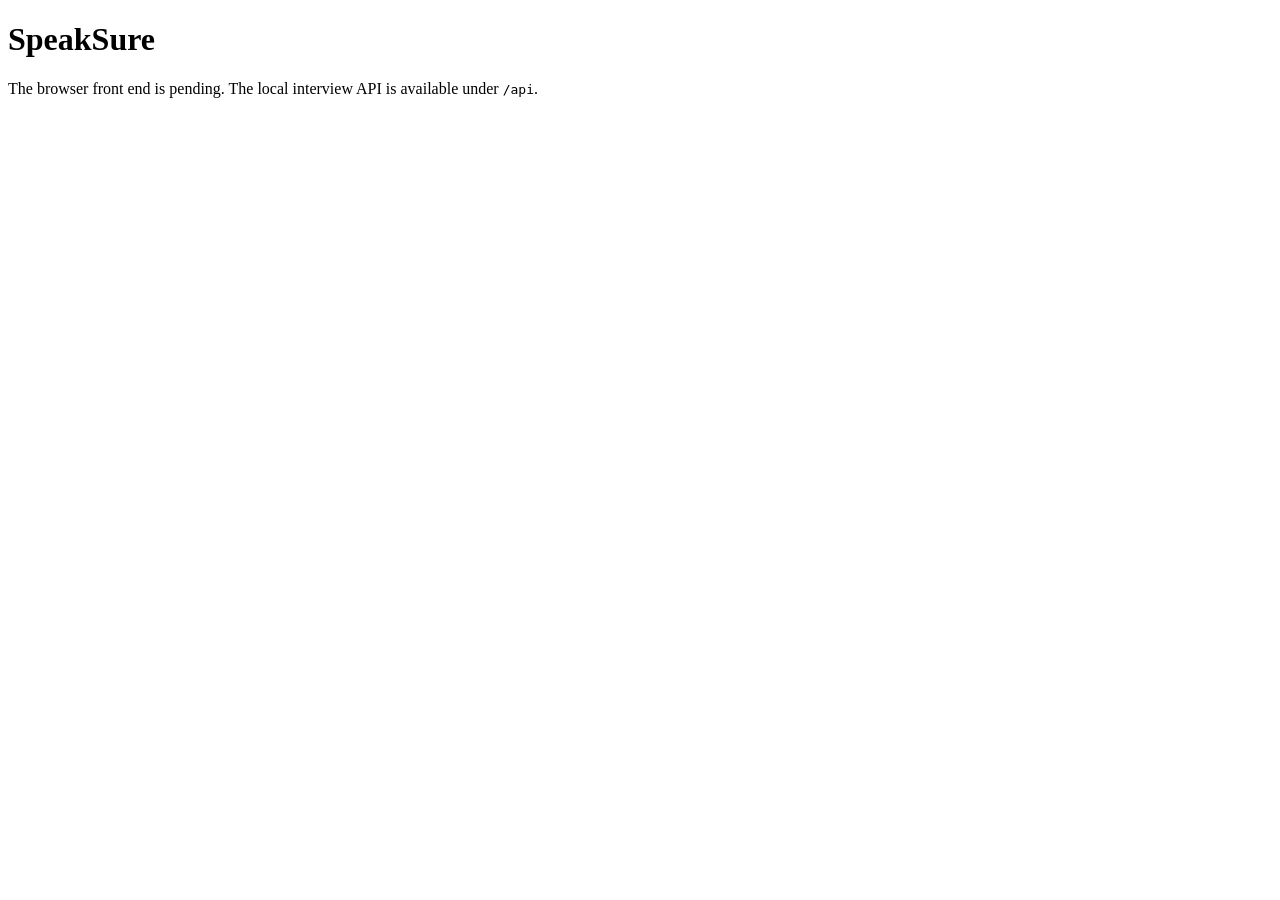
==== src/speaksure/web/static/index.html @ 06c4f04a "feat: web backend, ASR hygiene, evaluation tools" ====
<!doctype html>
<html lang="en">
<head>
  <meta charset="utf-8">
  <meta name="viewport" content="width=device-width, initial-scale=1">
  <title>SpeakSure</title>
</head>
<body>
  <main>
    <h1>SpeakSure</h1>
    <p>The browser front end is pending. The local interview API is available under <code>/api</code>.</p>
  </main>
</body>
</html>
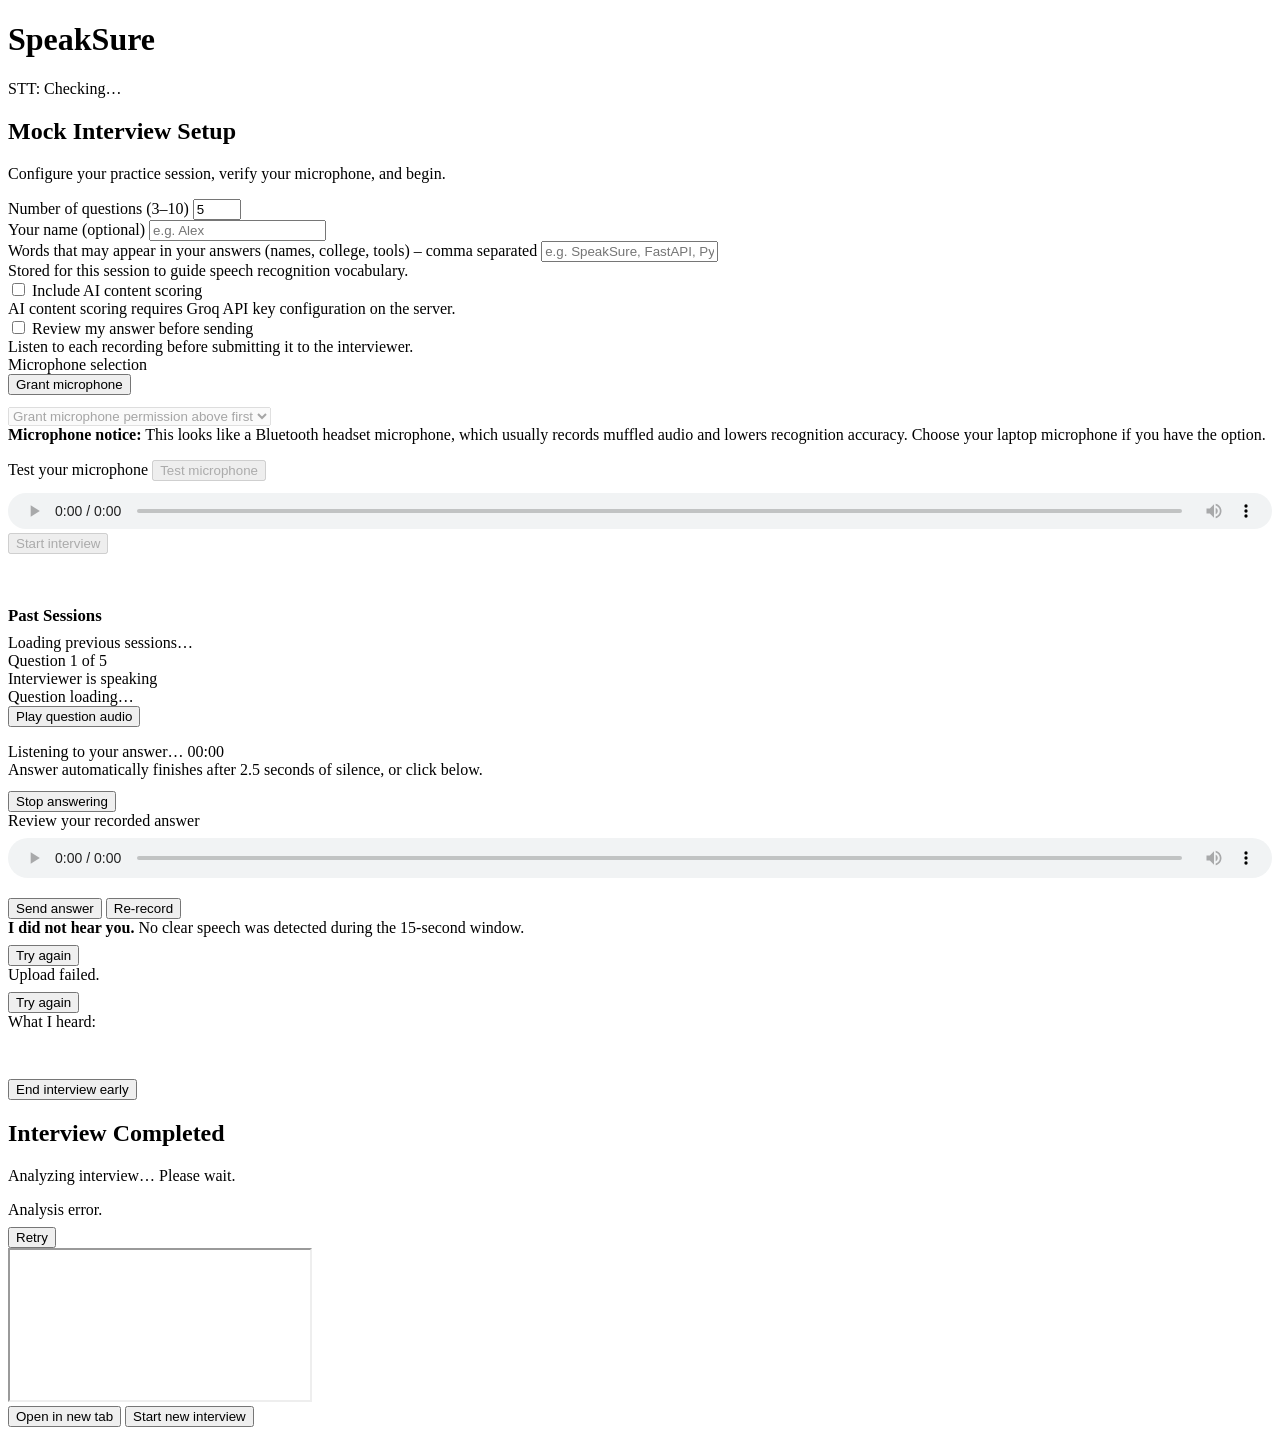
==== commit 0502dfb3: "feat: web backend, ASR hygiene, evaluation tools" ====
--- a/src/speaksure/web/static/index.html
+++ b/src/speaksure/web/static/index.html
@@ -3,12 +3,193 @@
 <head>
   <meta charset="utf-8">
   <meta name="viewport" content="width=device-width, initial-scale=1">
-  <title>SpeakSure</title>
+  <title>SpeakSure – Interactive Mock Interview</title>
+  <link rel="stylesheet" href="/static/app.css">
 </head>
 <body>
-  <main>
-    <h1>SpeakSure</h1>
-    <p>The browser front end is pending. The local interview API is available under <code>/api</code>.</p>
-  </main>
+  <!-- Aria-live announcement region for screen readers -->
+  <div id="live-announcer" class="sr-only" aria-live="polite"></div>
+
+  <div class="app-container">
+    <header class="app-header">
+      <h1 class="app-title">SpeakSure</h1>
+      <span id="stt-status-badge" class="badge">STT: Checking…</span>
+    </header>
+
+    <main>
+      <!-- Screen A: Setup -->
+      <section id="screen-setup" class="screen" aria-labelledby="setup-heading">
+        <h2 id="setup-heading" class="screen-title">Mock Interview Setup</h2>
+        <p class="screen-description">Configure your practice session, verify your microphone, and begin.</p>
+
+        <form id="setup-form" novalidate>
+          <div class="form-group">
+            <label for="questions-count" class="form-label">Number of questions (3–10)</label>
+            <input type="number" id="questions-count" class="form-control" min="3" max="10" value="5" required>
+          </div>
+
+          <div class="form-group">
+            <label for="candidate-name" class="form-label">Your name (optional)</label>
+            <input type="text" id="candidate-name" class="form-control" placeholder="e.g. Alex" maxlength="120">
+          </div>
+
+          <div class="form-group">
+            <label for="vocabulary-hints" class="form-label">Words that may appear in your answers (names, college, tools) – comma separated</label>
+            <input type="text" id="vocabulary-hints" class="form-control" placeholder="e.g. SpeakSure, FastAPI, PyTorch, CTranslate2">
+            <div class="form-hint">Stored for this session to guide speech recognition vocabulary.</div>
+          </div>
+
+          <div class="form-group">
+            <label class="checkbox-label" for="content-scoring-check">
+              <input type="checkbox" id="content-scoring-check">
+              <span>Include AI content scoring</span>
+            </label>
+            <div id="content-scoring-note" class="form-hint hidden">AI content scoring requires Groq API key configuration on the server.</div>
+          </div>
+
+          <div class="form-group">
+            <label class="checkbox-label" for="review-check">
+              <input type="checkbox" id="review-check">
+              <span>Review my answer before sending</span>
+            </label>
+            <div class="form-hint">Listen to each recording before submitting it to the interviewer.</div>
+          </div>
+
+          <div class="form-group">
+            <label class="form-label" for="mic-select">Microphone selection</label>
+            <div class="button-group" style="margin-top: 0; margin-bottom: 0.75rem;">
+              <button type="button" id="grant-mic-btn" class="button button-secondary">Grant microphone</button>
+            </div>
+            <select id="mic-select" class="form-control" disabled>
+              <option value="">Grant microphone permission above first</option>
+            </select>
+          </div>
+
+          <!-- Bluetooth Warning Banner -->
+          <div id="bluetooth-warning" class="alert-box alert-warning hidden" role="alert">
+            <strong>Microphone notice:</strong> This looks like a Bluetooth headset microphone, which usually records muffled audio and lowers recognition accuracy. Choose your laptop microphone if you have the option.
+          </div>
+
+          <!-- Microphone Test Section -->
+          <div class="form-group" style="border-top: 1px solid var(--border-color); padding-top: 1rem;">
+            <label class="form-label">Test your microphone</label>
+            <button type="button" id="test-mic-btn" class="button button-secondary" disabled>Test microphone</button>
+            <div id="test-meter-container" class="hidden" style="margin-top: 0.75rem;">
+              <div class="meter-wrapper">
+                <div id="test-meter-bar" class="meter-fill meter-normal"></div>
+              </div>
+              <div id="test-assessment" class="test-assessment-badge" aria-live="polite"></div>
+              <div style="margin-top: 0.5rem;">
+                <audio id="test-audio-playback" controls class="hidden" style="width: 100%; height: 36px;"></audio>
+              </div>
+            </div>
+          </div>
+
+          <div class="button-group">
+            <button type="submit" id="start-interview-btn" class="button button-primary" disabled>Start interview</button>
+          </div>
+        </form>
+
+        <div style="margin-top: 2rem; border-top: 1px solid var(--border-color); padding-top: 1.25rem;">
+          <h3 style="font-size: 1.05rem; margin: 0 0 0.5rem 0;">Past Sessions</h3>
+          <div id="past-sessions-container">Loading previous sessions…</div>
+        </div>
+      </section>
+
+      <!-- Screen B: Interview -->
+      <section id="screen-interview" class="screen hidden" aria-labelledby="turn-indicator">
+        <div class="turn-header">
+          <div id="turn-indicator" class="turn-counter">Question 1 of 5</div>
+          <div id="interview-status-badge" class="status-badge status-speaking">Interviewer is speaking</div>
+        </div>
+
+        <div id="question-text" class="question-display" aria-live="polite">Question loading…</div>
+
+        <button type="button" id="play-question-btn" class="button button-secondary hidden" style="margin-bottom: 1rem;">
+          Play question audio
+        </button>
+
+        <!-- Listening panel -->
+        <div id="listening-panel" class="listening-card hidden">
+          <div class="listening-info">
+            <span>Listening to your answer…</span>
+            <span id="timer-display" class="monospace">00:00</span>
+          </div>
+          <div class="meter-wrapper">
+            <div id="listening-meter-bar" class="meter-fill meter-normal"></div>
+          </div>
+          <div class="form-hint" style="margin-bottom: 0.75rem;">
+            Answer automatically finishes after 2.5 seconds of silence, or click below.
+          </div>
+          <div class="button-group" style="margin-top: 0.5rem;">
+            <button type="button" id="stop-answering-btn" class="button button-primary">Stop answering</button>
+          </div>
+        </div>
+
+        <!-- Review before sending panel -->
+        <div id="review-panel" class="listening-card hidden">
+          <div class="listening-info">
+            <span>Review your recorded answer</span>
+          </div>
+          <audio id="review-audio" controls style="width: 100%; height: 40px; margin: 0.5rem 0;"></audio>
+          <div class="button-group" style="margin-top: 0.5rem;">
+            <button type="button" id="send-answer-btn" class="button button-primary">Send answer</button>
+            <button type="button" id="rerecord-btn" class="button button-secondary">Re-record</button>
+          </div>
+        </div>
+
+        <!-- No speech detected alert -->
+        <div id="no-speech-notice" class="alert-box alert-warning hidden" role="alert">
+          <p style="margin: 0 0 0.5rem 0;"><strong>I did not hear you.</strong> No clear speech was detected during the 15-second window.</p>
+          <button type="button" id="retry-no-speech-btn" class="button button-secondary">Try again</button>
+        </div>
+
+        <!-- Upload error notice (retains recorded WAV in memory) -->
+        <div id="upload-error-notice" class="alert-box alert-danger hidden" role="alert">
+          <p id="upload-error-message" style="margin: 0 0 0.5rem 0;">Upload failed.</p>
+          <button type="button" id="retry-upload-btn" class="button button-secondary">Try again</button>
+        </div>
+
+        <!-- Transcript Card -->
+        <div id="transcript-card" class="transcript-box hidden">
+          <div class="transcript-heading">What I heard:</div>
+          <p id="transcript-text" class="transcript-body"></p>
+          <div id="transcript-flags"></div>
+        </div>
+
+        <div class="button-group" style="margin-top: 2rem; border-top: 1px solid var(--border-color); padding-top: 1rem;">
+          <button type="button" id="end-early-btn" class="button button-danger">End interview early</button>
+        </div>
+      </section>
+
+      <!-- Screen C: Results -->
+      <section id="screen-results" class="screen hidden" aria-labelledby="results-heading">
+        <h2 id="results-heading" class="screen-title">Interview Completed</h2>
+        <p id="results-status" class="screen-description" aria-live="polite">Analyzing interview… Please wait.</p>
+
+        <div id="results-progress-bar" class="progress-bar">
+          <div class="progress-bar-fill progress-indeterminate"></div>
+        </div>
+
+        <div id="results-error-notice" class="alert-box alert-danger hidden" role="alert">
+          <p id="results-error-message" style="margin: 0 0 0.5rem 0;">Analysis error.</p>
+          <button type="button" id="retry-results-btn" class="button button-secondary">Retry</button>
+        </div>
+
+        <div id="report-container" class="hidden">
+          <div class="report-iframe-wrapper">
+            <iframe id="report-frame" sandbox="allow-same-origin" title="Mock interview feedback report"></iframe>
+          </div>
+        </div>
+
+        <div id="results-actions" class="button-group hidden">
+          <button type="button" id="open-new-tab-btn" class="button button-secondary">Open in new tab</button>
+          <button type="button" id="new-interview-btn" class="button button-primary">Start new interview</button>
+        </div>
+      </section>
+    </main>
+  </div>
+
+  <script type="module" src="/static/js/main.js"></script>
 </body>
 </html>
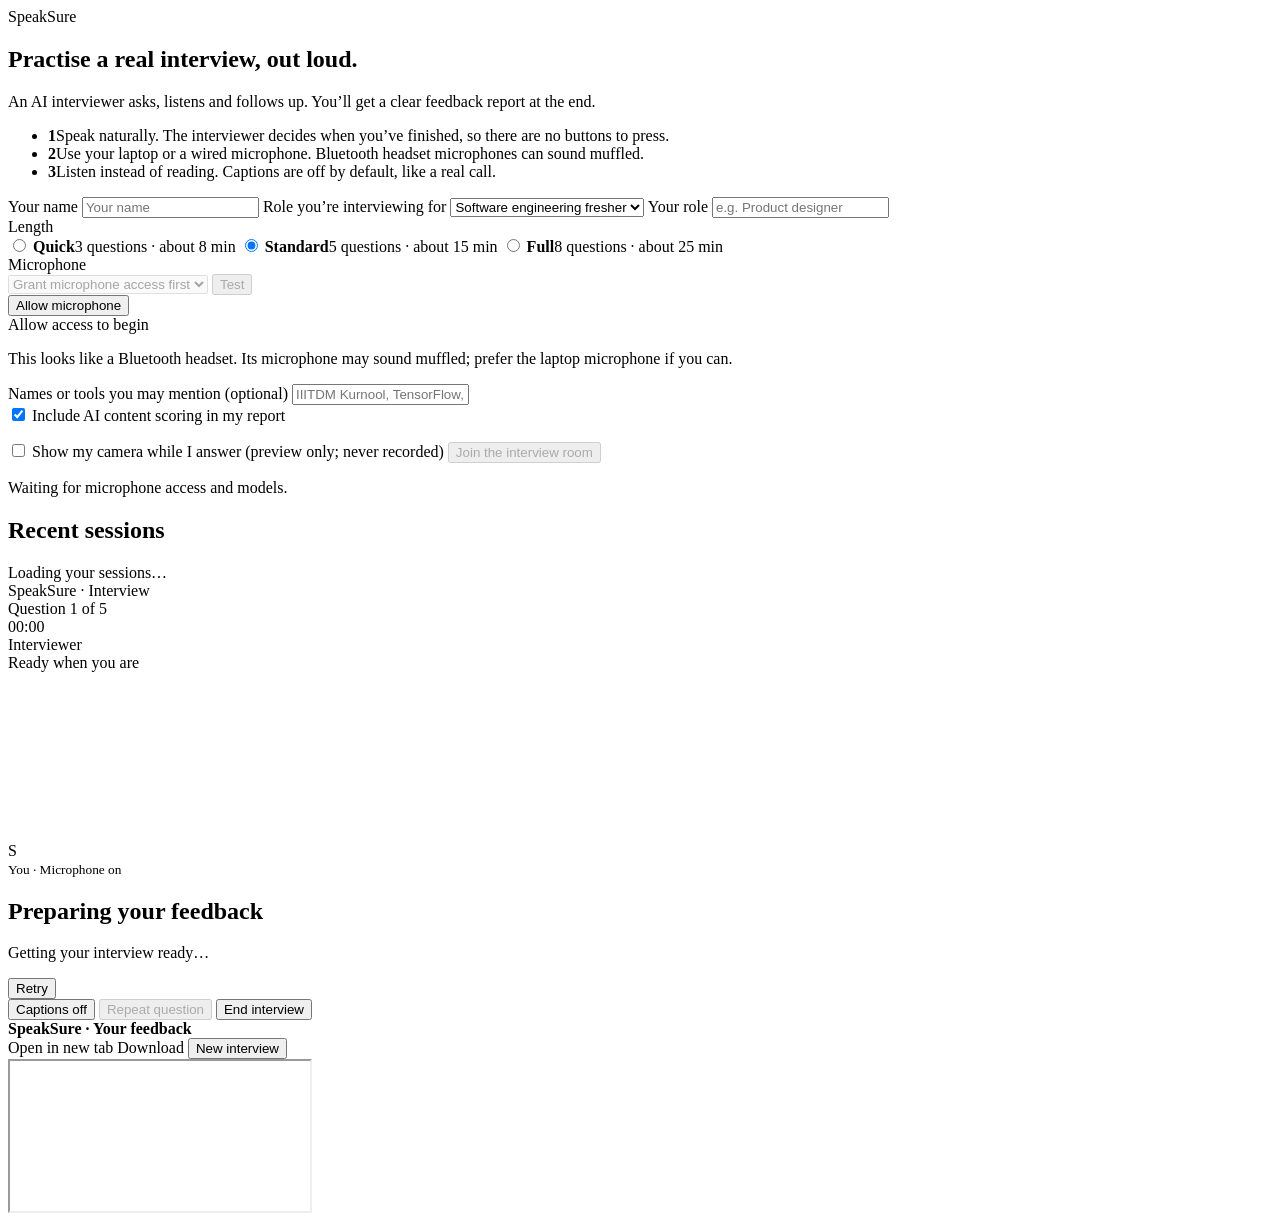
==== commit 0edac5c8: "Changed the ui of the project and upgrade of the total repository and model settings" ====
--- a/src/speaksure/web/static/index.html
+++ b/src/speaksure/web/static/index.html
@@ -1,195 +1,179 @@
 <!doctype html>
 <html lang="en">
-<head>
-  <meta charset="utf-8">
-  <meta name="viewport" content="width=device-width, initial-scale=1">
-  <title>SpeakSure – Interactive Mock Interview</title>
-  <link rel="stylesheet" href="/static/app.css">
-</head>
-<body>
-  <!-- Aria-live announcement region for screen readers -->
-  <div id="live-announcer" class="sr-only" aria-live="polite"></div>
+  <head>
+    <meta charset="utf-8">
+    <meta name="viewport" content="width=device-width, initial-scale=1, viewport-fit=cover">
+    <meta name="theme-color" content="#f3f5fb">
+    <link rel="icon" href="data:,">
+    <title>SpeakSure · Interview room</title>
+    <link rel="stylesheet" href="/static/app.css">
+  </head>
+  <body>
+    <div id="live-announcer" class="sr-only" aria-live="polite" aria-atomic="true"></div>
 
-  <div class="app-container">
-    <header class="app-header">
-      <h1 class="app-title">SpeakSure</h1>
-      <span id="stt-status-badge" class="badge">STT: Checking…</span>
-    </header>
+    <main id="setup" class="setup-layout">
+      <section class="intro">
+        <div class="brand">SpeakSure</div>
+        <h1>Practise a real interview, out loud.</h1>
+        <p class="lead">An AI interviewer asks, listens and follows up. You’ll get a clear feedback report at the end.</p>
+        <ul class="tips">
+          <li><b>1</b><span>Speak naturally. The interviewer decides when you’ve finished, so there are no buttons to press.</span></li>
+          <li><b>2</b><span>Use your laptop or a wired microphone. Bluetooth headset microphones can sound muffled.</span></li>
+          <li><b>3</b><span>Listen instead of reading. Captions are off by default, like a real call.</span></li>
+        </ul>
+      </section>
 
-    <main>
-      <!-- Screen A: Setup -->
-      <section id="screen-setup" class="screen" aria-labelledby="setup-heading">
-        <h2 id="setup-heading" class="screen-title">Mock Interview Setup</h2>
-        <p class="screen-description">Configure your practice session, verify your microphone, and begin.</p>
+      <div class="setup-side">
+        <form id="setup-form" class="card" aria-label="Interview setup">
+          <label class="field">
+            Your name
+            <input id="candidate-name" class="input" autocomplete="name" maxlength="120" placeholder="Your name">
+          </label>
 
-        <form id="setup-form" novalidate>
-          <div class="form-group">
-            <label for="questions-count" class="form-label">Number of questions (3–10)</label>
-            <input type="number" id="questions-count" class="form-control" min="3" max="10" value="5" required>
+          <label class="field">
+            Role you’re interviewing for
+            <select id="role-select" class="input">
+              <option>Software engineering fresher</option>
+              <option>Data analyst</option>
+              <option>Customer support associate</option>
+              <option>Other</option>
+            </select>
+          </label>
+          <label id="other-role-wrap" class="field hidden">
+            Your role
+            <input id="other-role" class="input" maxlength="60" placeholder="e.g. Product designer">
+          </label>
+
+          <div id="length-label" class="field-label">Length</div>
+          <div class="length-cards" role="radiogroup" aria-labelledby="length-label">
+            <label class="length-card">
+              <input type="radio" name="length" value="quick">
+              <b>Quick</b><span>3 questions · about 8 min</span>
+            </label>
+            <label class="length-card">
+              <input type="radio" name="length" value="standard" checked>
+              <b>Standard</b><span>5 questions · about 15 min</span>
+            </label>
+            <label class="length-card">
+              <input type="radio" name="length" value="full">
+              <b>Full</b><span>8 questions · about 25 min</span>
+            </label>
           </div>
 
-          <div class="form-group">
-            <label for="candidate-name" class="form-label">Your name (optional)</label>
-            <input type="text" id="candidate-name" class="form-control" placeholder="e.g. Alex" maxlength="120">
+          <div class="field">
+            <label for="mic-select">Microphone</label>
+            <div class="mic-row">
+              <select id="mic-select" class="input" disabled>
+                <option value="">Grant microphone access first</option>
+              </select>
+              <button id="test-mic" class="button button-ghost" type="button" disabled>Test</button>
+            </div>
+            <button id="grant-mic" class="button button-ghost grant-button" type="button">Allow microphone</button>
           </div>
+          <div class="mic-feedback">
+            <div id="mic-meter" class="meter" aria-hidden="true">
+              <span></span><span></span><span></span><span></span><span></span><span></span>
+            </div>
+            <span id="mic-verdict" class="chip" aria-live="polite">Allow access to begin</span>
+          </div>
+          <p id="bluetooth-warning" class="warning hidden" role="status">This looks like a Bluetooth headset. Its microphone may sound muffled; prefer the laptop microphone if you can.</p>
 
-          <div class="form-group">
-            <label for="vocabulary-hints" class="form-label">Words that may appear in your answers (names, college, tools) – comma separated</label>
-            <input type="text" id="vocabulary-hints" class="form-control" placeholder="e.g. SpeakSure, FastAPI, PyTorch, CTranslate2">
-            <div class="form-hint">Stored for this session to guide speech recognition vocabulary.</div>
+          <label class="field">
+            Names or tools you may mention <span class="optional">(optional)</span>
+            <input id="vocabulary-hints" class="input" placeholder="IIITDM Kurnool, TensorFlow, Maya Patel">
+          </label>
+
+          <div class="check-row">
+            <label class="check-label">
+              <input id="content-scoring" type="checkbox" checked>
+              <span>Include AI content scoring in my report</span>
+            </label>
+            <p id="content-scoring-note" class="field-note hidden"></p>
           </div>
+          <label class="check-label">
+            <input id="camera-preview" type="checkbox">
+            <span>Show my camera while I answer <span class="optional">(preview only; never recorded)</span></span>
+          </label>
 
-          <div class="form-group">
-            <label class="checkbox-label" for="content-scoring-check">
-              <input type="checkbox" id="content-scoring-check">
-              <span>Include AI content scoring</span>
-            </label>
-            <div id="content-scoring-note" class="form-hint hidden">AI content scoring requires Groq API key configuration on the server.</div>
-          </div>
-
-          <div class="form-group">
-            <label class="checkbox-label" for="review-check">
-              <input type="checkbox" id="review-check">
-              <span>Review my answer before sending</span>
-            </label>
-            <div class="form-hint">Listen to each recording before submitting it to the interviewer.</div>
-          </div>
-
-          <div class="form-group">
-            <label class="form-label" for="mic-select">Microphone selection</label>
-            <div class="button-group" style="margin-top: 0; margin-bottom: 0.75rem;">
-              <button type="button" id="grant-mic-btn" class="button button-secondary">Grant microphone</button>
-            </div>
-            <select id="mic-select" class="form-control" disabled>
-              <option value="">Grant microphone permission above first</option>
-            </select>
-          </div>
-
-          <!-- Bluetooth Warning Banner -->
-          <div id="bluetooth-warning" class="alert-box alert-warning hidden" role="alert">
-            <strong>Microphone notice:</strong> This looks like a Bluetooth headset microphone, which usually records muffled audio and lowers recognition accuracy. Choose your laptop microphone if you have the option.
-          </div>
-
-          <!-- Microphone Test Section -->
-          <div class="form-group" style="border-top: 1px solid var(--border-color); padding-top: 1rem;">
-            <label class="form-label">Test your microphone</label>
-            <button type="button" id="test-mic-btn" class="button button-secondary" disabled>Test microphone</button>
-            <div id="test-meter-container" class="hidden" style="margin-top: 0.75rem;">
-              <div class="meter-wrapper">
-                <div id="test-meter-bar" class="meter-fill meter-normal"></div>
-              </div>
-              <div id="test-assessment" class="test-assessment-badge" aria-live="polite"></div>
-              <div style="margin-top: 0.5rem;">
-                <audio id="test-audio-playback" controls class="hidden" style="width: 100%; height: 36px;"></audio>
-              </div>
-            </div>
-          </div>
-
-          <div class="button-group">
-            <button type="submit" id="start-interview-btn" class="button button-primary" disabled>Start interview</button>
-          </div>
+          <button id="join-room" class="button button-primary join-button" type="submit" disabled>Join the interview room</button>
+          <p id="join-wait" class="join-wait" role="status" aria-live="polite">Waiting for microphone access and models.</p>
         </form>
 
-        <div style="margin-top: 2rem; border-top: 1px solid var(--border-color); padding-top: 1.25rem;">
-          <h3 style="font-size: 1.05rem; margin: 0 0 0.5rem 0;">Past Sessions</h3>
-          <div id="past-sessions-container">Loading previous sessions…</div>
+        <section class="recent-card" aria-labelledby="recent-heading">
+          <h2 id="recent-heading">Recent sessions</h2>
+          <div id="recent-sessions" class="recent-list">Loading your sessions…</div>
+        </section>
+      </div>
+    </main>
+
+    <main id="room" class="room hidden" data-state="idle">
+      <header class="room-top">
+        <div class="brand">SpeakSure <span class="room-role">· <span id="room-role">Interview</span></span></div>
+        <div class="progress-group">
+          <div id="question-progress" class="question-progress" role="img" aria-label="Question 1 of 5"></div>
+          <span id="question-count">Question 1 of 5</span>
         </div>
+        <div class="timer"><span class="record-dot" aria-hidden="true"></span><span id="clock">00:00</span></div>
+      </header>
+
+      <section id="call-stage" class="stage">
+        <div class="orb" id="orb" aria-hidden="true"><i></i><i></i><i></i></div>
+        <div class="speaker-label">
+          <div class="who">Interviewer</div>
+          <div id="room-status" role="status" aria-live="polite" aria-atomic="true">Ready when you are</div>
+          <p id="caption" class="caption hidden" aria-live="polite"></p>
+        </div>
+        <aside class="self-tile" aria-label="Your camera and microphone">
+          <video id="camera" class="camera-preview hidden" autoplay playsinline muted></video>
+          <div class="avatar-ring" id="avatar-ring"><div id="avatar" class="avatar">S</div></div>
+          <div id="room-meter" class="meter room-meter" aria-hidden="true">
+            <span></span><span></span><span></span><span></span><span></span><span></span>
+          </div>
+          <small>You · Microphone on</small>
+        </aside>
+        <p id="timing-warning" class="timing-warning hidden" role="status"></p>
       </section>
 
-      <!-- Screen B: Interview -->
-      <section id="screen-interview" class="screen hidden" aria-labelledby="turn-indicator">
-        <div class="turn-header">
-          <div id="turn-indicator" class="turn-counter">Question 1 of 5</div>
-          <div id="interview-status-badge" class="status-badge status-speaking">Interviewer is speaking</div>
-        </div>
-
-        <div id="question-text" class="question-display" aria-live="polite">Question loading…</div>
-
-        <button type="button" id="play-question-btn" class="button button-secondary hidden" style="margin-bottom: 1rem;">
-          Play question audio
-        </button>
-
-        <!-- Listening panel -->
-        <div id="listening-panel" class="listening-card hidden">
-          <div class="listening-info">
-            <span>Listening to your answer…</span>
-            <span id="timer-display" class="monospace">00:00</span>
-          </div>
-          <div class="meter-wrapper">
-            <div id="listening-meter-bar" class="meter-fill meter-normal"></div>
-          </div>
-          <div class="form-hint" style="margin-bottom: 0.75rem;">
-            Answer automatically finishes after 2.5 seconds of silence, or click below.
-          </div>
-          <div class="button-group" style="margin-top: 0.5rem;">
-            <button type="button" id="stop-answering-btn" class="button button-primary">Stop answering</button>
-          </div>
-        </div>
-
-        <!-- Review before sending panel -->
-        <div id="review-panel" class="listening-card hidden">
-          <div class="listening-info">
-            <span>Review your recorded answer</span>
-          </div>
-          <audio id="review-audio" controls style="width: 100%; height: 40px; margin: 0.5rem 0;"></audio>
-          <div class="button-group" style="margin-top: 0.5rem;">
-            <button type="button" id="send-answer-btn" class="button button-primary">Send answer</button>
-            <button type="button" id="rerecord-btn" class="button button-secondary">Re-record</button>
-          </div>
-        </div>
-
-        <!-- No speech detected alert -->
-        <div id="no-speech-notice" class="alert-box alert-warning hidden" role="alert">
-          <p style="margin: 0 0 0.5rem 0;"><strong>I did not hear you.</strong> No clear speech was detected during the 15-second window.</p>
-          <button type="button" id="retry-no-speech-btn" class="button button-secondary">Try again</button>
-        </div>
-
-        <!-- Upload error notice (retains recorded WAV in memory) -->
-        <div id="upload-error-notice" class="alert-box alert-danger hidden" role="alert">
-          <p id="upload-error-message" style="margin: 0 0 0.5rem 0;">Upload failed.</p>
-          <button type="button" id="retry-upload-btn" class="button button-secondary">Try again</button>
-        </div>
-
-        <!-- Transcript Card -->
-        <div id="transcript-card" class="transcript-box hidden">
-          <div class="transcript-heading">What I heard:</div>
-          <p id="transcript-text" class="transcript-body"></p>
-          <div id="transcript-flags"></div>
-        </div>
-
-        <div class="button-group" style="margin-top: 2rem; border-top: 1px solid var(--border-color); padding-top: 1rem;">
-          <button type="button" id="end-early-btn" class="button button-danger">End interview early</button>
-        </div>
+      <section id="preparing" class="preparing hidden" aria-live="polite">
+        <div class="orb preparing-orb" aria-hidden="true"><i></i><i></i><i></i></div>
+        <h1>Preparing your feedback</h1>
+        <p id="analysis-status" role="status">Getting your interview ready…</p>
+        <div class="analysis-track"><span id="analysis-progress"></span></div>
+        <p id="analysis-elapsed" class="field-note"></p>
+        <div id="analysis-error" class="inline-error hidden" role="alert"></div>
+        <button id="retry-analysis" class="button button-ghost hidden" type="button">Retry</button>
       </section>
 
-      <!-- Screen C: Results -->
-      <section id="screen-results" class="screen hidden" aria-labelledby="results-heading">
-        <h2 id="results-heading" class="screen-title">Interview Completed</h2>
-        <p id="results-status" class="screen-description" aria-live="polite">Analyzing interview… Please wait.</p>
+      <footer id="room-footer" class="room-footer">
+        <button id="captions-toggle" class="button button-toggle" type="button" aria-pressed="false">Captions off</button>
+        <button id="repeat-question" class="button button-toggle" type="button" disabled>Repeat question</button>
+        <button id="end-interview" class="button button-end" type="button">End interview</button>
+      </footer>
+    </main>
 
-        <div id="results-progress-bar" class="progress-bar">
-          <div class="progress-bar-fill progress-indeterminate"></div>
+    <section id="report-view" class="report-view hidden" aria-label="Interview feedback">
+      <header class="report-bar">
+        <strong>SpeakSure · Your feedback</strong>
+        <nav aria-label="Report actions">
+          <a id="open-report" class="button button-ghost" target="_blank" rel="noopener noreferrer">Open in new tab</a>
+          <a id="download-report" class="button button-ghost" download="speaksure-feedback.html">Download</a>
+          <button id="new-interview" class="button button-primary" type="button">New interview</button>
+        </nav>
+      </header>
+      <iframe id="report-frame" title="Interview feedback report" sandbox="allow-same-origin"></iframe>
+    </section>
+
+    <dialog id="end-dialog" class="end-dialog">
+      <form method="dialog">
+        <h2>End this interview?</h2>
+        <p>Your answers so far will be saved and your feedback will be prepared.</p>
+        <div class="dialog-actions">
+          <button class="button button-ghost" value="cancel">Keep going</button>
+          <button id="confirm-end" class="button button-end" value="end">End interview</button>
         </div>
+      </form>
+    </dialog>
 
-        <div id="results-error-notice" class="alert-box alert-danger hidden" role="alert">
-          <p id="results-error-message" style="margin: 0 0 0.5rem 0;">Analysis error.</p>
-          <button type="button" id="retry-results-btn" class="button button-secondary">Retry</button>
-        </div>
-
-        <div id="report-container" class="hidden">
-          <div class="report-iframe-wrapper">
-            <iframe id="report-frame" sandbox="allow-same-origin" title="Mock interview feedback report"></iframe>
-          </div>
-        </div>
-
-        <div id="results-actions" class="button-group hidden">
-          <button type="button" id="open-new-tab-btn" class="button button-secondary">Open in new tab</button>
-          <button type="button" id="new-interview-btn" class="button button-primary">Start new interview</button>
-        </div>
-      </section>
-    </main>
-  </div>
-
-  <script type="module" src="/static/js/main.js"></script>
-</body>
+    <script type="module" src="/static/js/main.js"></script>
+  </body>
 </html>
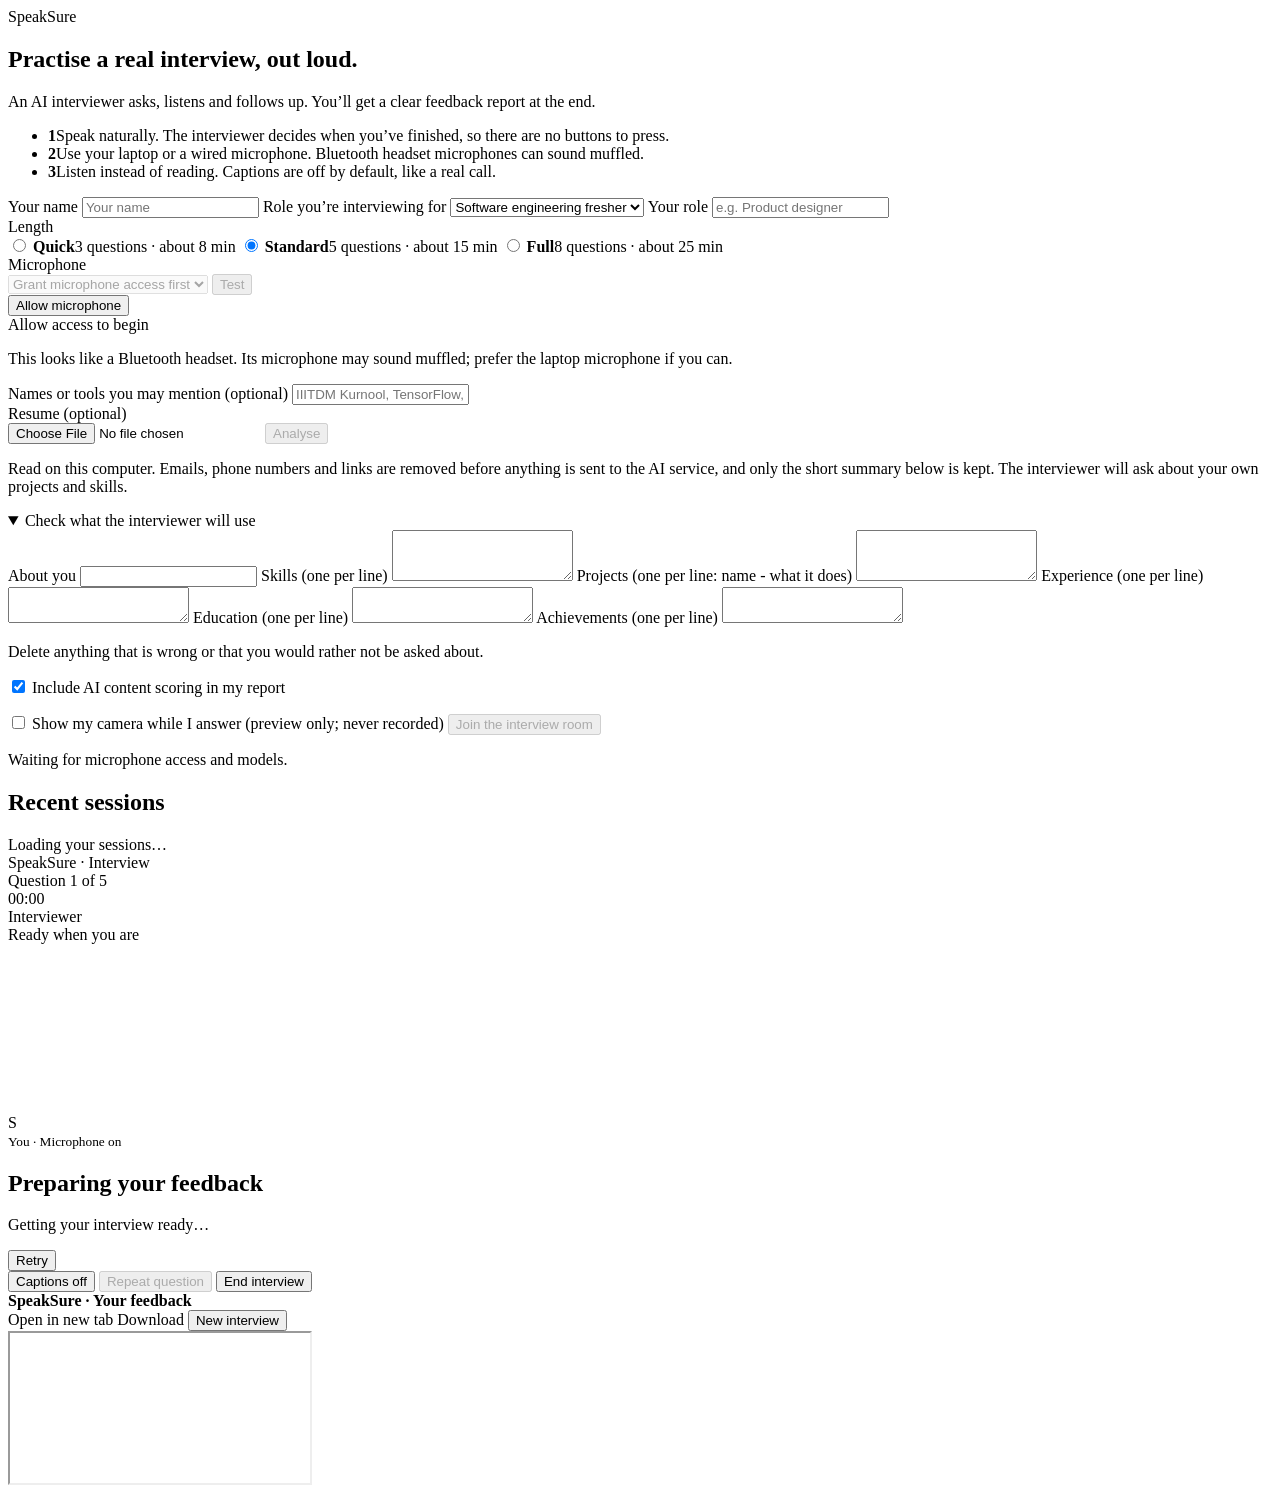
==== commit a8f47b0f: "Improved the overall efficiency of the model" ====
--- a/src/speaksure/web/static/index.html
+++ b/src/speaksure/web/static/index.html
@@ -83,6 +83,38 @@
             <input id="vocabulary-hints" class="input" placeholder="IIITDM Kurnool, TensorFlow, Maya Patel">
           </label>
 
+          <div class="field resume-field">
+            <span class="field-label">Resume <span class="optional">(optional)</span></span>
+            <div class="resume-row">
+              <input id="resume-file" class="input" type="file" accept=".pdf,.docx,.txt,.md" aria-describedby="resume-note">
+              <button id="resume-analyze" class="button button-ghost" type="button" disabled>Analyse</button>
+            </div>
+            <p id="resume-note" class="field-note">Read on this computer. Emails, phone numbers and links are removed before anything is sent to the AI service, and only the short summary below is kept. The interviewer will ask about your own projects and skills.</p>
+            <p id="resume-status" class="field-note" role="status" aria-live="polite"></p>
+            <details id="resume-review" class="resume-review hidden" open>
+              <summary>Check what the interviewer will use</summary>
+              <label class="field">About you
+                <input id="resume-headline" class="input" maxlength="120">
+              </label>
+              <label class="field">Skills <span class="optional">(one per line)</span>
+                <textarea id="resume-skills" class="input" rows="3"></textarea>
+              </label>
+              <label class="field">Projects <span class="optional">(one per line: name - what it does)</span>
+                <textarea id="resume-projects" class="input" rows="3"></textarea>
+              </label>
+              <label class="field">Experience <span class="optional">(one per line)</span>
+                <textarea id="resume-experience" class="input" rows="2"></textarea>
+              </label>
+              <label class="field">Education <span class="optional">(one per line)</span>
+                <textarea id="resume-education" class="input" rows="2"></textarea>
+              </label>
+              <label class="field">Achievements <span class="optional">(one per line)</span>
+                <textarea id="resume-achievements" class="input" rows="2"></textarea>
+              </label>
+              <p class="field-note">Delete anything that is wrong or that you would rather not be asked about.</p>
+            </details>
+          </div>
+
           <div class="check-row">
             <label class="check-label">
               <input id="content-scoring" type="checkbox" checked>
